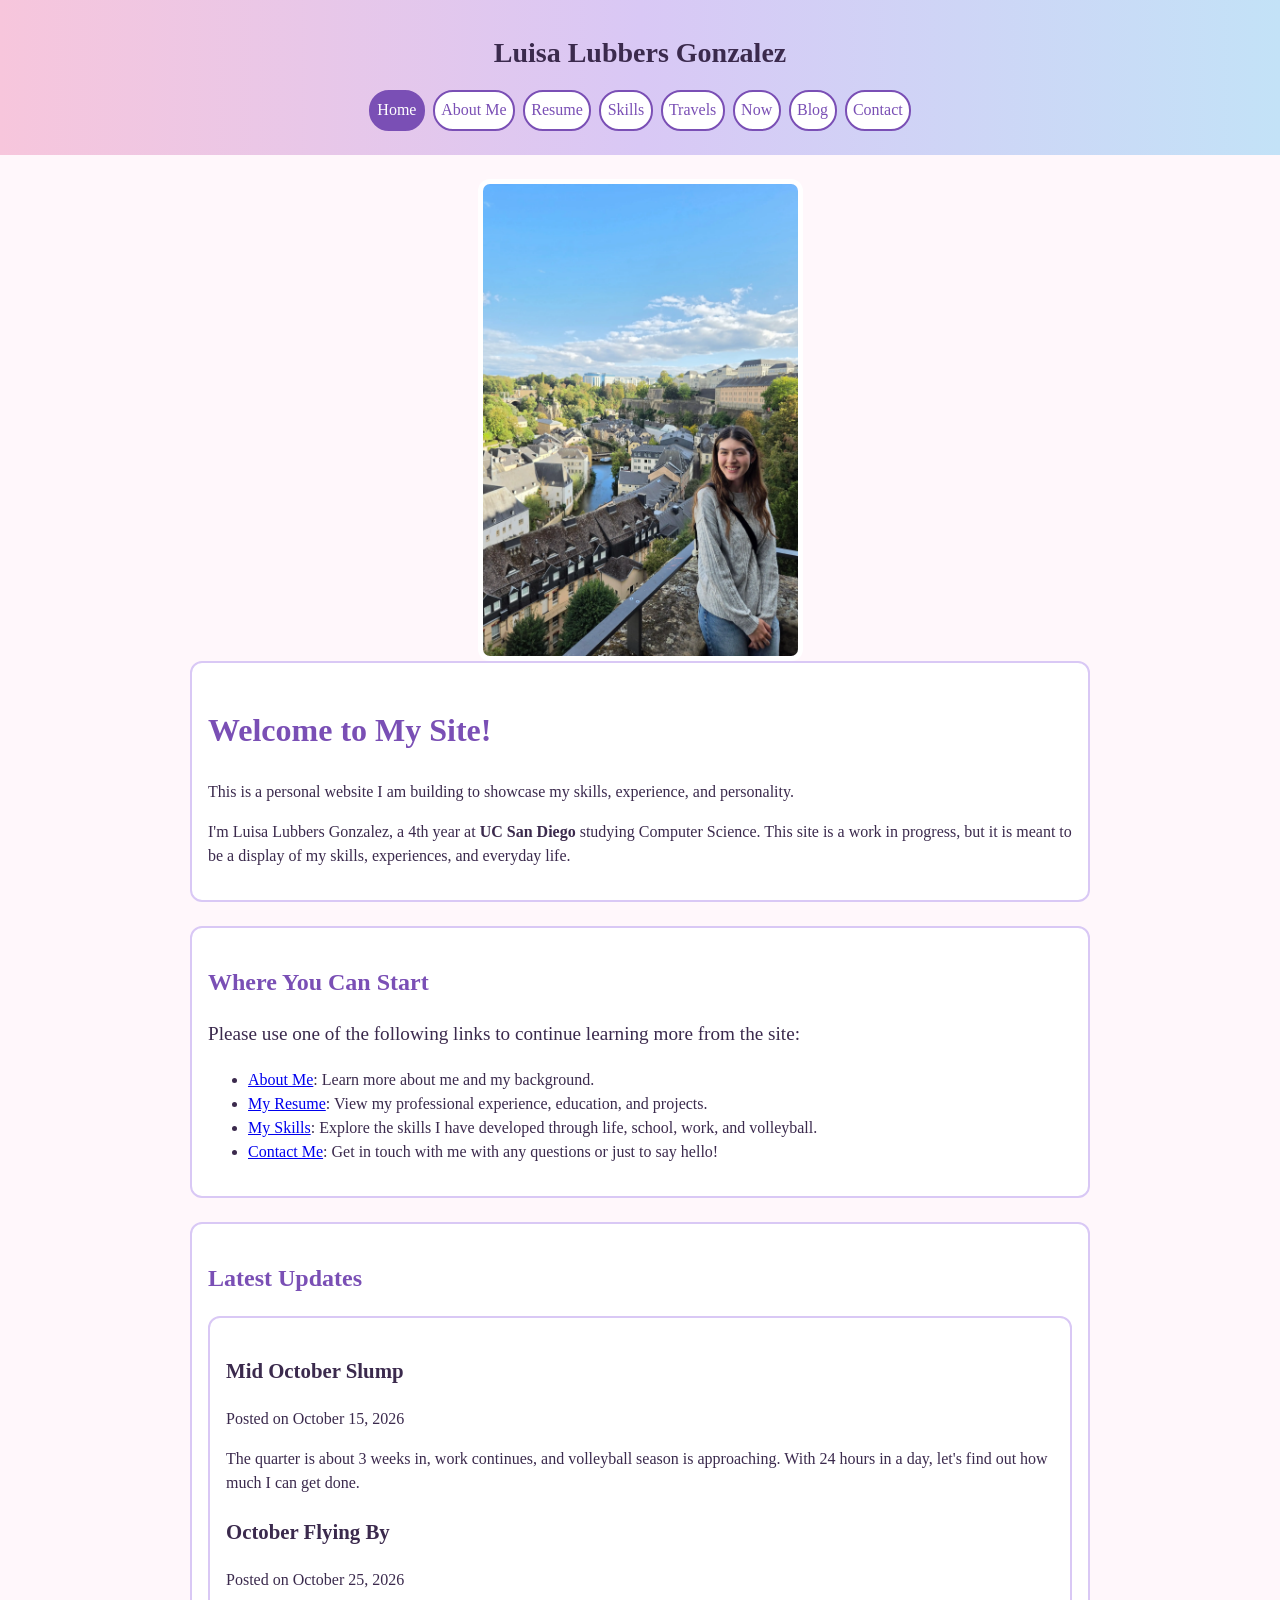
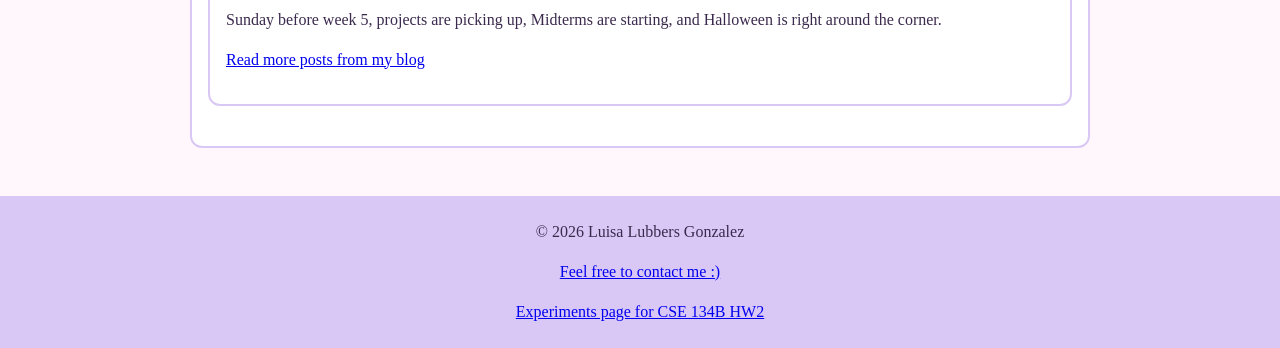
==== index.html @ 93fefa30 "Copy HW3 portfolio to start HW4" ====
<!DOCTYPE html>
<html lang="en">
<head>
    <meta charset="UTF-8">
    <meta name="viewport" content="width=device-width, initial-scale=1.0">
    <meta name="view-transition" content="same-origin">
    <title>Home Page</title>
    <link rel="stylesheet" href="style.css">
    <script>
        /* Eventual analytics script to be here */

        customElements.define('hello-world', class extends HTMLElement {
            connectedCallback() {
                console.log('Hello World!');
            }
        });
    </script>

</head>
<body>
    <header>
        <p><a href="index.html">Luisa Lubbers Gonzalez</a></p>
        <nav aria-label="Main">
            <ul>
                <li><a href="index.html" aria-current="page">Home</a></li>
                <li><a href="about-me.html">About Me</a></li>
                <li><a href="resume.html">Resume</a></li>
                <li><a href="my-skills.html">Skills</a></li>
                <li><a href="my-travels.html">Travels</a></li>
                <li><a href="now.html">Now</a></li>
                <li><a href="blog.html">Blog</a></li>
                <li><a href="contact-me.html">Contact</a></li>
            </ul>
        </nav>
    </header>

    <noscript>
        <p>JavaScript is disabled in your browser. Some features of this site may not work as intended, but most should.</p>
    </noscript>

    <main>
        <picture>
            <!-- Used Claude as a confirmation that the picture tag needs a source tag with webp as a potential image type to display to truly be of purpose-->
            <source srcset="pictures/me.webp" type="image/webp">
            <img src="pictures/me.jpg" alt="A photo of myself (Luisa) on my recent trip to Luxembourg" width="385" height="500">
        </picture>
        <article>
            <h1>Welcome to My Site!</h1>
            <p>This is a personal website I am building to showcase my skills, experience, and personality.</p>
            <span></span>
            <p>I'm Luisa Lubbers Gonzalez, a 4th year at <strong>UC San Diego</strong> studying Computer Science.
            This site is a work in progress, but it is meant to be a display of my skills, experiences, and everyday life.</p>
        </article>
        <section>
            <h2>Where You Can Start</h2>
            <p>Please use one of the following links to continue learning more from the site:</p>
            <ul>
                <li><a href="about-me.html">About Me</a>: Learn more about me and my background.</li>
                <li><a href="resume.html">My Resume</a>: View my professional experience, education, and projects.</li>
                <li><a href="my-skills.html">My Skills</a>: Explore the skills I have developed through life, school, work, and volleyball.</li>
                <li><a href="contact-me.html">Contact Me</a>: Get in touch with me with any questions or just to say hello!</li>
            </ul>
        </section>
        <section>
            <h2>Latest Updates</h2>
            <article>
                <h3>Mid October Slump</h3>
                <p>Posted on October 15, 2026</p>
                <p>The quarter is about 3 weeks in, work continues, and volleyball season is approaching. With 24 hours in a day, let's find out how much I can get done.</p>
                <h3>October Flying By</h3>
                <p>Posted on October 25, 2026</p>
                <p>Sunday before week 5, projects are picking up, Midterms are starting, and Halloween is right around the corner.</p>
                <p><a href="blog.html">Read more posts from my blog</a></p>
            </article>
        </section>
        <hello-world></hello-world>
    </main>

    <footer>
        <p>&copy; 2026 Luisa Lubbers Gonzalez</p>
        <p><a href="contact-me.html">Feel free to contact me :)</a></p>
        <p><a href="experiments.html">Experiments page for CSE 134B HW2</a></p>
    </footer>
</body>
</html>
---- style.css ----
/* Setting up the variables */
:root {
    --pink: #F7C6DC;
    --purple: #D9C8F5;
    --blue: #C3E2F7;
    --accent: #7A4FB5;
    --text: #3B2A4D;
    --background: #FFF7FB;
    --main-font: "Lora", Georgia,  serif;
    --page-width: 900px;
    --radius: 12px;
    --spacing: 1.5rem;
}

/* Body tag throughout all the pages */
body{
    margin: 0;
    font-family: var(--main-font);
    color: var(--text);
    background-color: var(--background);
    line-height: 1.5;
}

/* Header tags */
header {
    background: linear-gradient(to right, var(--pink), var(--purple), var(--blue));
    padding: 1rem;
    text-align: center;
}

/* Child and descendant combinators to make the link in my header look more like a title, which is inside of the paragraph */
header > p a {
    font-size: 1.75rem;
    font-weight: bold;
    color: var(--text);
    text-decoration: none;
}

/* Descendant combinator for the ul tags inside the navigator tags to seperate and center the different navigation options */
nav ul {
    display: flex;
    flex-wrap: wrap;
    gap: 0.5rem;
    list-style: none;
    align-items: center;
    justify-content: center;
    padding: 0;
    margin: 0.5rem 0;
}
 
/* Descendant combinator for the a tags inside the navigator tags, give round look to navigation */
nav a {
    display: block;
    padding: 0.4em;
    background-color: white;
    border: 2px solid var(--accent);
    border-radius: 20px;
    color: var(--accent);
    text-decoration: none;
}

/* Attribte selector to highlight the navigation link for the page that I am currently on */
a[aria-current="page"] {
    background-color: var(--accent);
    color: white;
}

/* For the content in the main tags */
main {
    max-width: var(--page-width);
    margin: auto;
    padding: var(--spacing);
}

/* h1 tags */
h1 {
    font-size: 2rem;
    color: var(--accent);
}

/* h2 tags */
h2 {
    font-size: 1.5rem;
    color: var(--accent);
}

/* Adjacent siblings combinator so that the first paragraph after a second header is a little bigger */
h2 + p {
    font-size: 1.2rem;
}

/* h3 tags */
h3 {
    font-size: 1.3rem;
}

/* section and article tags */
section, article {
    background-color: white;
    border: 2px solid var(--purple);
    border-radius: var(--radius);
    padding: 1rem;
    margin-bottom: var(--spacing);
}

/* To make my images look a little rounder a photocard effect */
img {
    max-width: 100%;
    width: 315px;
    aspect-ratio: 2/3;
    object-fit: cover;
    height: auto;
    border: 5px solid white;
    border-radius: var(--radius);
}

/* Child combinator to center my images relative to the home page */
main > picture img, main > img, main > section article picture img  {
    display: block;
    margin-left: auto;
    margin-right: auto;
}

/* iframe tags */
iframe {
    max-width: 100%;
    border: 3px solid var(--blue);
}

/* Custom elements from HW2 moved to CSS file */
trip-highlight {
    display: block;
    border: 2px dashed var(--accent);
    border-radius: var(--radius);
    background-color: var(--blue);
    padding: 1rem;
    margin: 1rem 0;
}

/* fieldset tag in contact form */
fieldset {
    border: 2px solid var(--pink);
    border-radius: var(--radius);
    margin-bottom: var(--spacing);
}

/* textarea tags and text/email input type look */
input[type="text"], input[type="email"], textarea {
    width: 350px;
    max-width: 100%;
    padding: 0.5rem;
    border: 2px solid var(--purple);
    font-family: var(--main-font);
}

/* button tag */
button{ 
    padding: 0.4rem;
    background-color: var(--pink);
    border: 1.6px solid var(--accent);
    color: var(--text);
    font-size: 1rem;
}

/* To create a footer look */
footer{ 
    background-color: var(--purple);
    text-align: center;
    padding: 0.5rem;
}

/* Look for hovering over links */
a:hover { 
    color: var(--text);
    background-color: var(--blue);
}

/* Look for hovering over buttons */
button:hover {
    background-color: var(--blue);
}

/* Focusing on interactive elements */
a:focus, input:focus, textarea:focus, button:focus { 
    outline: 2px solid var(--accent);
    outline-offset: 1.5px;
}

/* Media query that changes the layout for a narrow screen */
@media (max-width: 500px) {
    nav ul { 
        flex-direction: column;
        align-items: center;
    }

    h1 {
        font-size: 1.5rem;
    }

    main {
        padding: 1rem;
    }
}
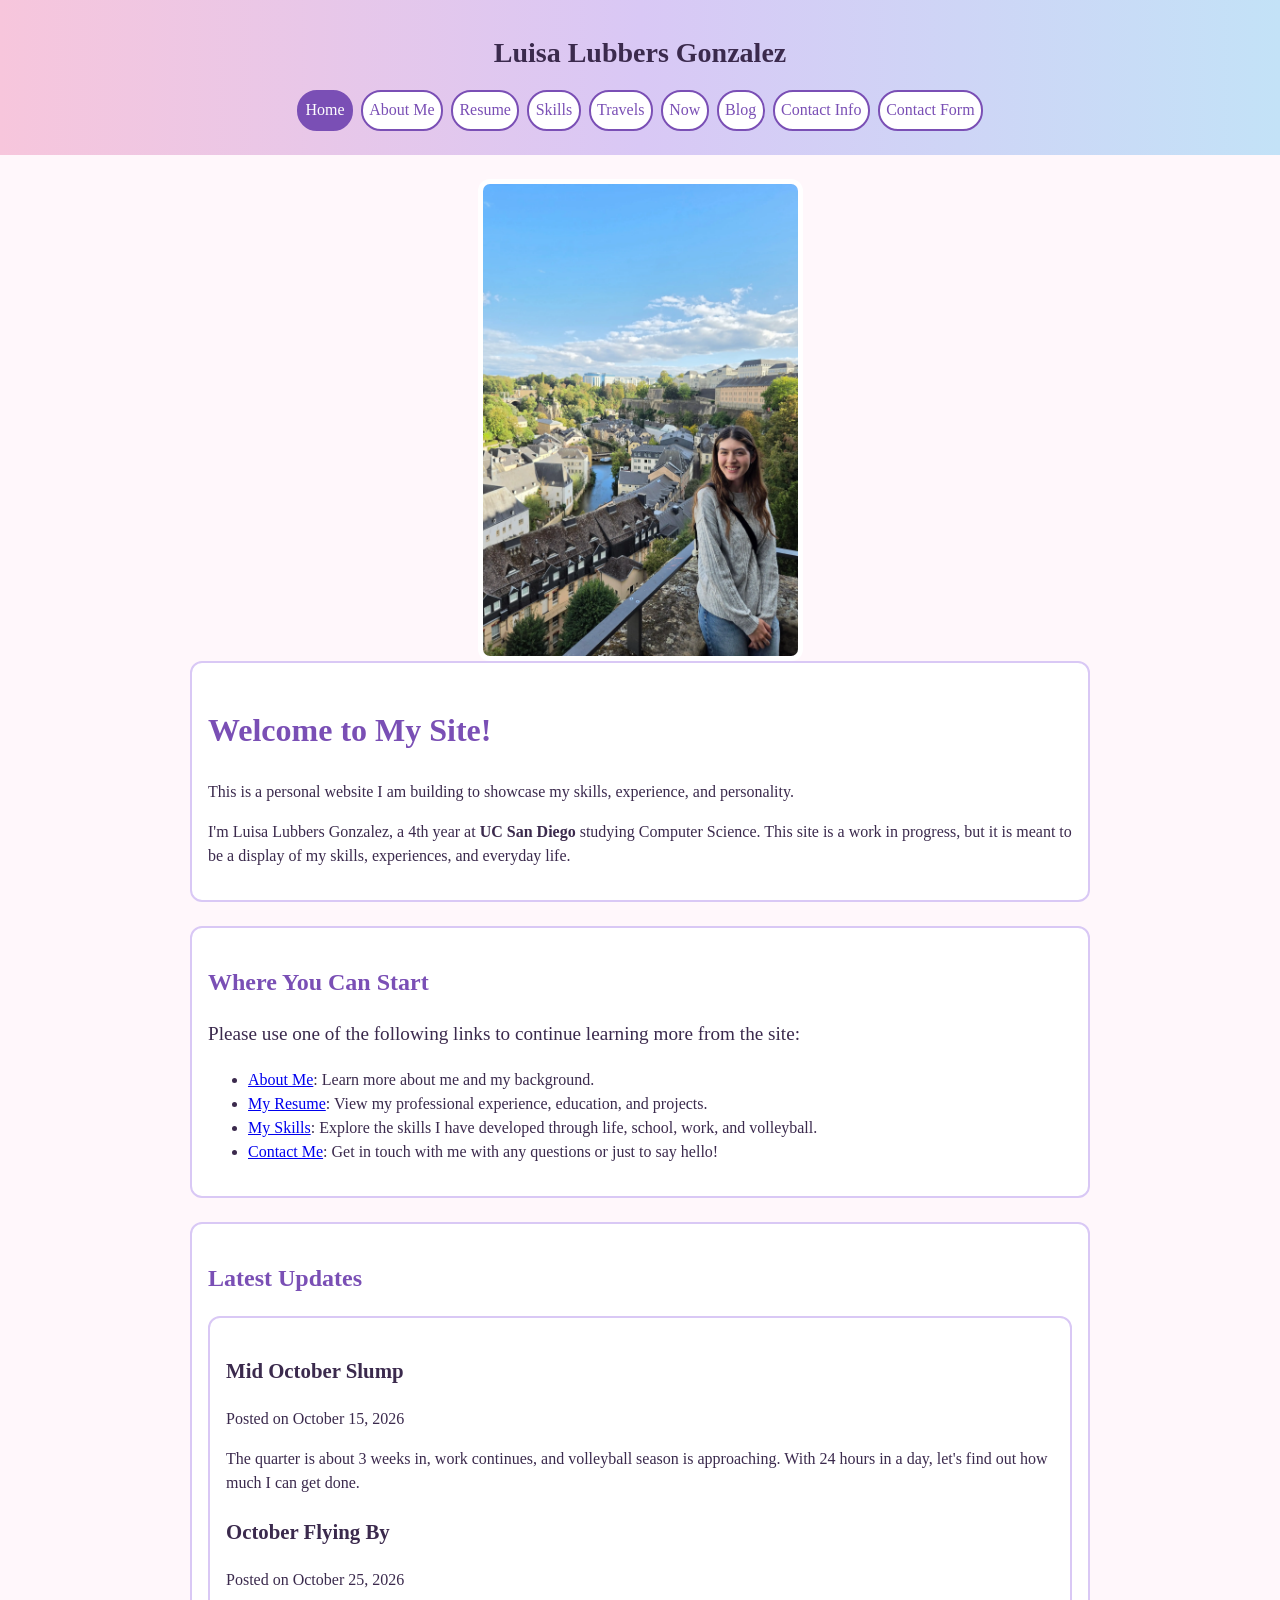
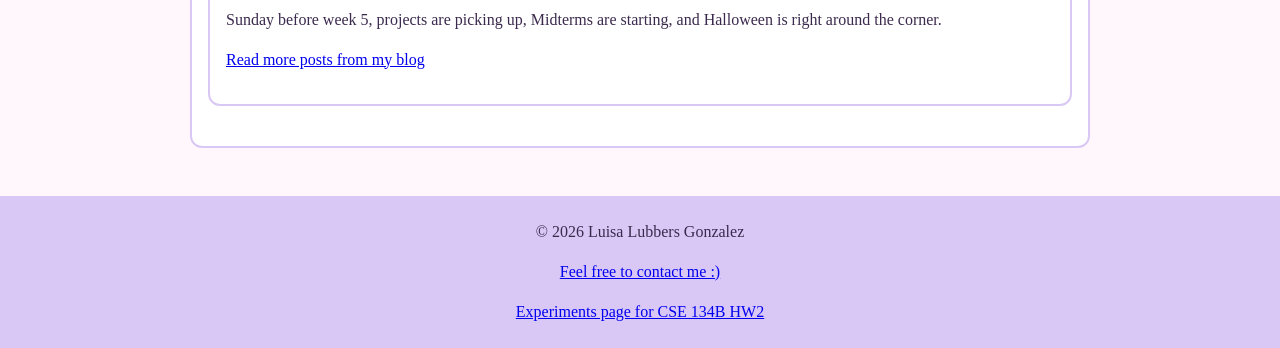
==== commit 10a4e662: "Adding contact form with no JS and nav link on pages to the form" ====
--- a/index.html
+++ b/index.html
@@ -29,7 +29,8 @@
                 <li><a href="my-travels.html">Travels</a></li>
                 <li><a href="now.html">Now</a></li>
                 <li><a href="blog.html">Blog</a></li>
-                <li><a href="contact-me.html">Contact</a></li>
+                <li><a href="contact-me.html">Contact Info</a></li>
+                <li><a href="form-no-js.html">Contact Form</a></li>
             </ul>
         </nav>
     </header>
--- a/style.css
+++ b/style.css
@@ -200,4 +200,30 @@
     main {
         padding: 1rem;
     }
+}
+
+.field {
+    display: flex;
+    flex-direction: column;
+    gap: 0.25rem;
+    margin-bottom: var(--spacing);
+}
+
+.hint {
+    margin: 0;
+    font-size: 0.9rem;
+}
+
+input:required, textarea:required {
+    border-color: var(--accent);
+}
+
+input:user-invalid, textarea:user-invalid {
+    border-color: #B3261E;
+    border-style: dashed;
+    background-color: #FFF0F3;
+}
+
+input:user-valid, textarea:user-valid {
+    border-color: #2E7D32;
 }
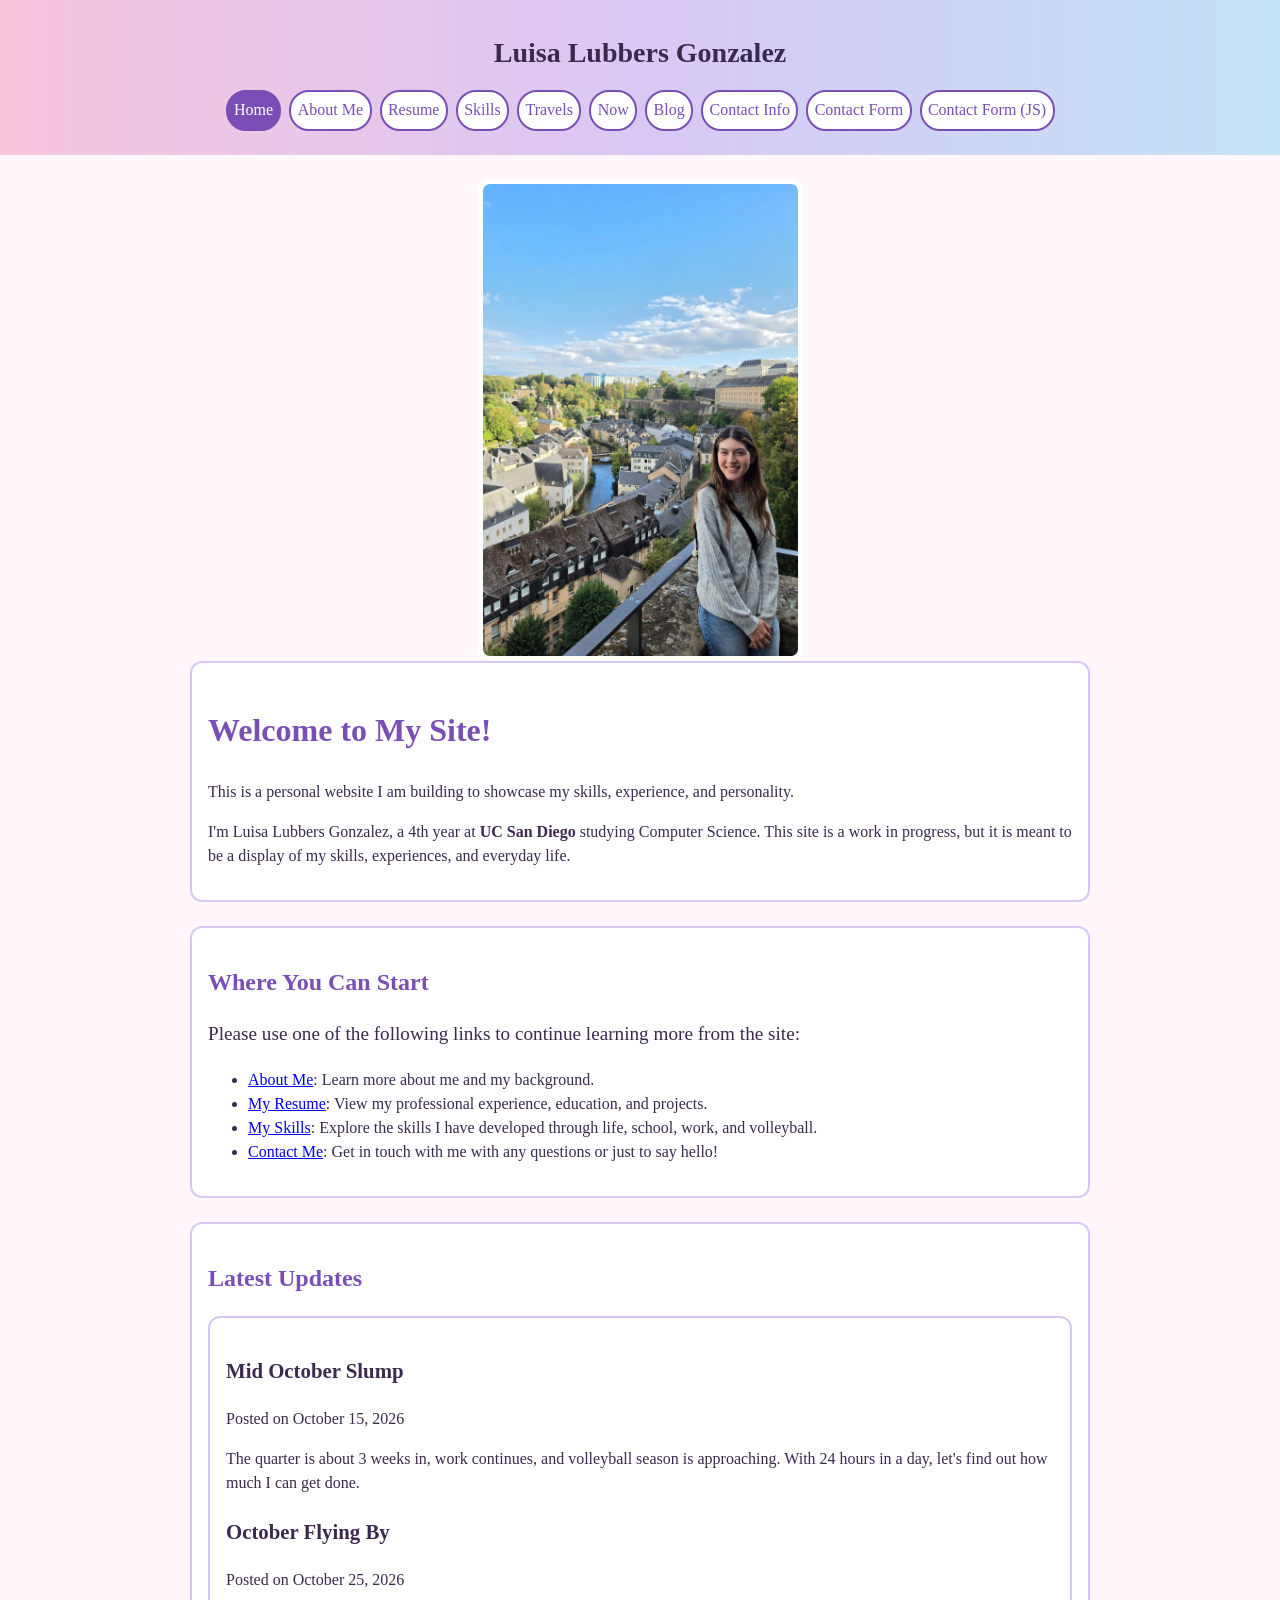
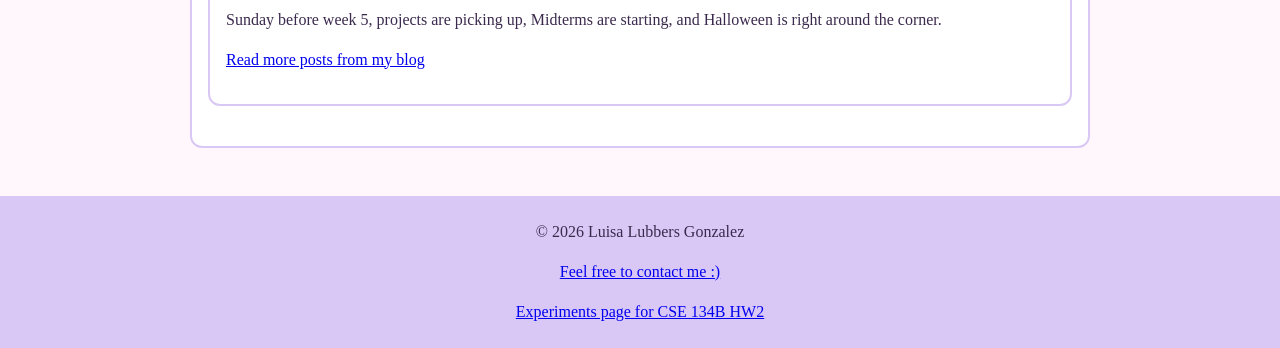
==== commit a64587bc: "added java script per guidelines in part 3" ====
--- a/index.html
+++ b/index.html
@@ -31,6 +31,7 @@
                 <li><a href="blog.html">Blog</a></li>
                 <li><a href="contact-me.html">Contact Info</a></li>
                 <li><a href="form-no-js.html">Contact Form</a></li>
+                <li><a href="form-with-js.html">Contact Form (JS)</a></li>
             </ul>
         </nav>
     </header>
--- a/style.css
+++ b/style.css
@@ -226,4 +226,14 @@
 
 input:user-valid, textarea:user-valid {
     border-color: #2E7D32;
+}
+
+#char-warning.near-limit {
+    font-weight: bold;
+    color: #8A4B00;
+}
+
+#char-warning.at-limit, #error-area li {
+    font-weight: bold;
+    color: #B3261E;
 }
